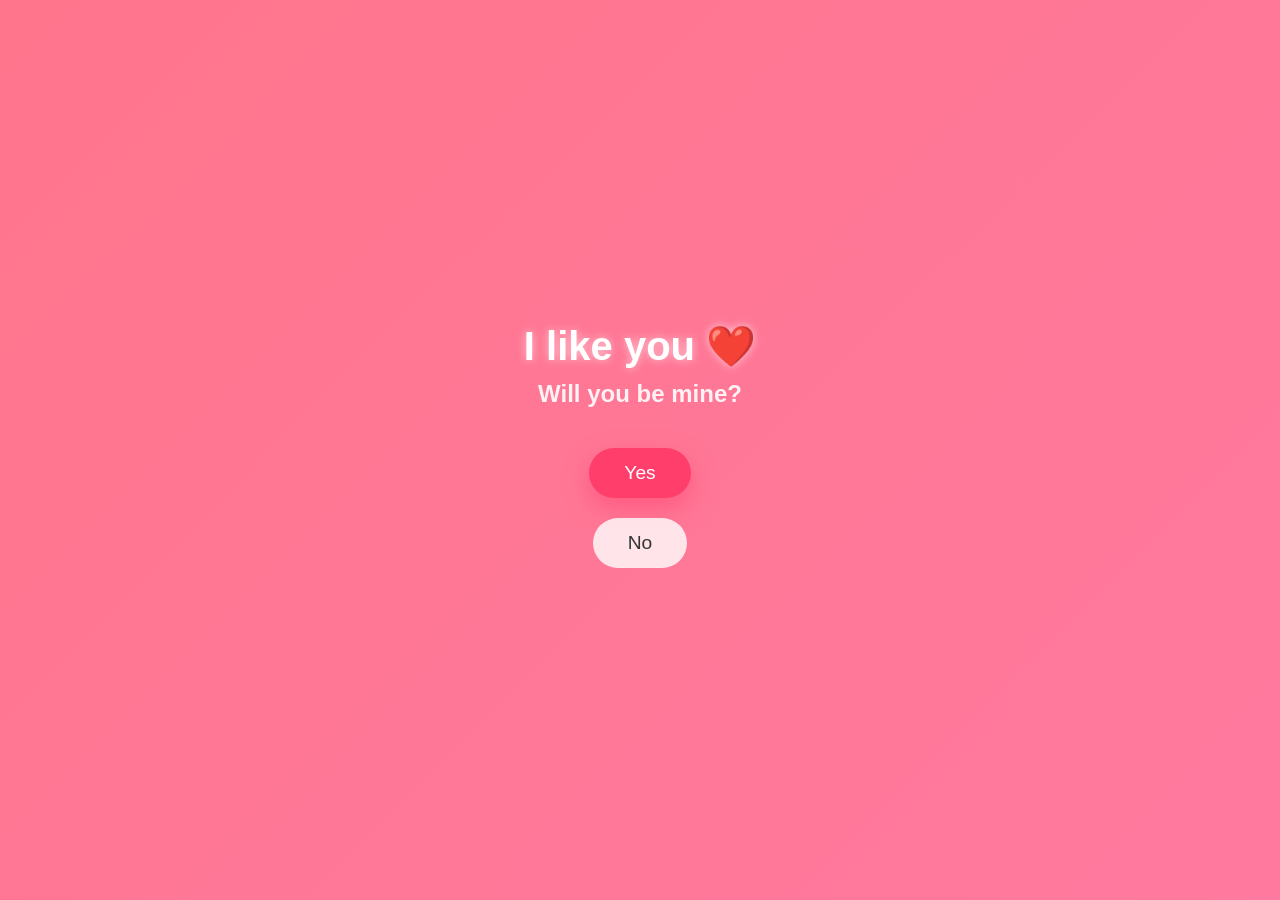
==== index.html @ da1b0029 "Add files via upload" ====
<!DOCTYPE html>
<html>
<head>
  <title>Love Confession 💖</title>
 <link rel="stylesheet" href="style.css">

</head>
<body>

  <h1>I like you ❤️</h1>
  <h2>Will you be mine?</h2>

  <button onclick="window.location.href='yes.html'">Yes</button>
  <button onclick="window.location.href='second.html'">No</button>

</body>
</html>
---- style.css ----
/* Reset */
* {
  margin: 0;
  padding: 0;
  box-sizing: border-box;
}

/* Body background */
body {
  min-height: 100vh;
  font-family: 'Segoe UI', Tahoma, sans-serif;
  background: linear-gradient(135deg, #ff758c, #ff7eb3, #fad0c4);
  background-size: 400% 400%;
  animation: gradientMove 12s ease infinite;
  display: flex;
  flex-direction: column;
  align-items: center;
  justify-content: center;
  text-align: center;
  overflow: hidden;
}

/* Animated gradient */
@keyframes gradientMove {
  0% { background-position: 0% 50%; }
  50% { background-position: 100% 50%; }
  100% { background-position: 0% 50%; }
}

/* Headings */
h1 {
  font-size: 2.5rem;
  color: #fff;
  text-shadow: 0 0 10px rgba(255,255,255,0.6);
  margin-bottom: 10px;
}

h2 {
  font-size: 1.5rem;
  color: #fff;
  opacity: 0.9;
  margin-bottom: 30px;
}

/* Buttons */
button {
  padding: 14px 35px;
  font-size: 1.2rem;
  border: none;
  border-radius: 40px;
  margin: 10px;
  cursor: pointer;
  transition: all 0.3s ease;
}

/* Yes button */
button:first-of-type {
  background: #ff3e6c;
  color: #fff;
  box-shadow: 0 10px 25px rgba(255,62,108,0.5);
}

button:first-of-type:hover {
  transform: scale(1.1);
  background: #ff1e56;
}

/* No button */
button:last-of-type {
  background: rgba(255,255,255,0.8);
  color: #333;
}

button:last-of-type:hover {
  background: #fff;
  transform: scale(1.05);
}

/* Floating hearts */
.heart {
  position: absolute;
  bottom: -20px;
  font-size: 20px;
  animation: floatUp 6s linear infinite;
}

@keyframes floatUp {
  0% {
    transform: translateY(0);
    opacity: 1;
  }
  100% {
    transform: translateY(-900px);
    opacity: 0;
  }
}

/* Mobile friendly */
@media (max-width: 600px) {
  h1 { font-size: 2rem; }
  h2 { font-size: 1.2rem; }
  button { font-size: 1rem; padding: 12px 28px; }
}
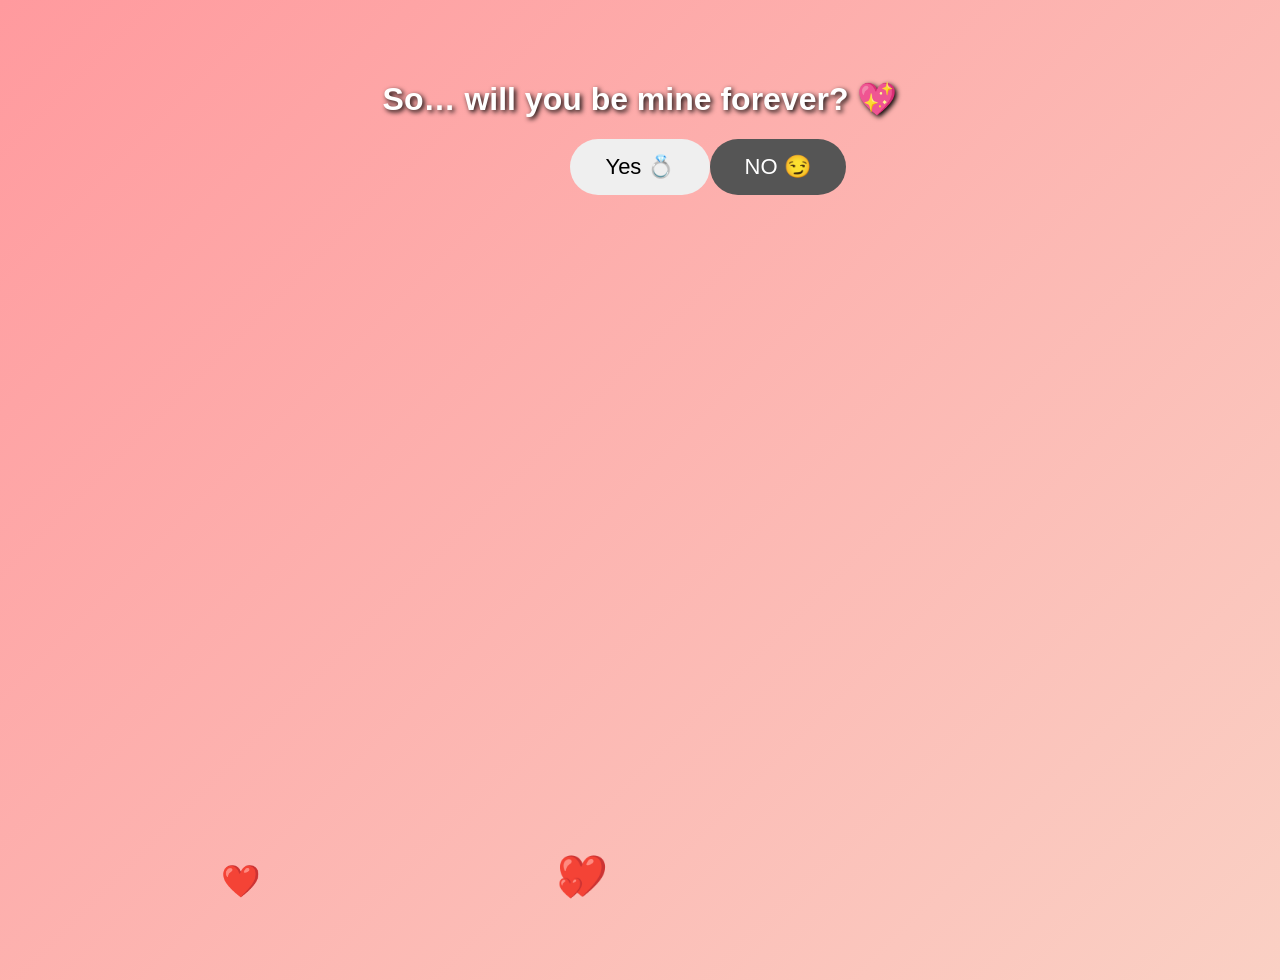
==== commit f278694e: "Rename ultimate.html to index.html" ====
--- a/index.html
+++ b/index.html
@@ -1,17 +1,104 @@
 <!DOCTYPE html>
 <html>
 <head>
-  <title>Love Confession 💖</title>
- <link rel="stylesheet" href="style.css">
+  <title>You Can Only Say Yes 💍</title>
+  <style>
+    body {
+      font-family: 'Arial', sans-serif;
+      text-align: center;
+      height: 100vh;
+      margin: 0;
+      overflow: hidden;
+      background: linear-gradient(135deg, #ff9a9e, #fad0c4);
+    }
 
+    h1 {
+      margin-top: 80px;
+      color: #fff;
+      text-shadow: 2px 2px 5px #000;
+    }
+
+    button {
+      padding: 15px 35px;
+      font-size: 22px;
+      border: none;
+      border-radius: 30px;
+      cursor: pointer;
+    }
+
+    #yes {
+      background: #ff4d6d;
+      color: white;
+      margin-top: 40px;
+    }
+
+    #no {
+      position: absolute;
+      background: #555;
+      color: white;
+    }
+
+    .heart {
+      position: absolute;
+      font-size: 20px;
+      animation: float 5s linear infinite;
+    }
+
+    @keyframes float {
+      0% { transform: translateY(0); opacity: 1; }
+      100% { transform: translateY(-800px); opacity: 0; }
+    }
+  </style>
 </head>
 <body>
 
-  <h1>I like you ❤️</h1>
-  <h2>Will you be mine?</h2>
+  <h1>So… will you be mine forever? 💖</h1>
+  
+  <button onclick="window.location.href='yes.html'">Yes 💍</button>
+  
+  <button id="no">NO 😏</button>
 
-  <button onclick="window.location.href='yes.html'">Yes</button>
-  <button onclick="window.location.href='second.html'">No</button>
+  <!-- Background music -->
+  <audio autoplay loop>
+    <source src="https://www.soundhelix.com/examples/mp3/SoundHelix-Song-1.mp3" type="audio/mpeg">
+  </audio>
+
+  <script>
+    const noBtn = document.getElementById("no");
+
+    function moveNo() {
+      const x = Math.random() * (window.innerWidth - 120);
+      const y = Math.random() * (window.innerHeight - 60);
+      noBtn.style.left = x + "px";
+      noBtn.style.top = y + "px";
+    }
+
+    noBtn.addEventListener("mouseover", moveNo);
+    noBtn.addEventListener("click", moveNo);
+
+    function sayYes() {
+      document.body.innerHTML = `
+        <h1 style="margin-top:200px; color:white;">
+          Yayyy!!! 😍❤️<br>
+          I knew it! 💕
+        </h1>
+      `;
+    }
+
+    // Floating hearts
+    setInterval(() => {
+      const heart = document.createElement("div");
+      heart.className = "heart";
+      heart.innerHTML = "❤️";
+      heart.style.left = Math.random() * window.innerWidth + "px";
+      heart.style.bottom = "0px";
+      heart.style.fontSize = Math.random() * 30 + 15 + "px";
+      document.body.appendChild(heart);
+
+      setTimeout(() => heart.remove(), 5000);
+    }, 300);
+  </script>
 
 </body>
 </html>
+
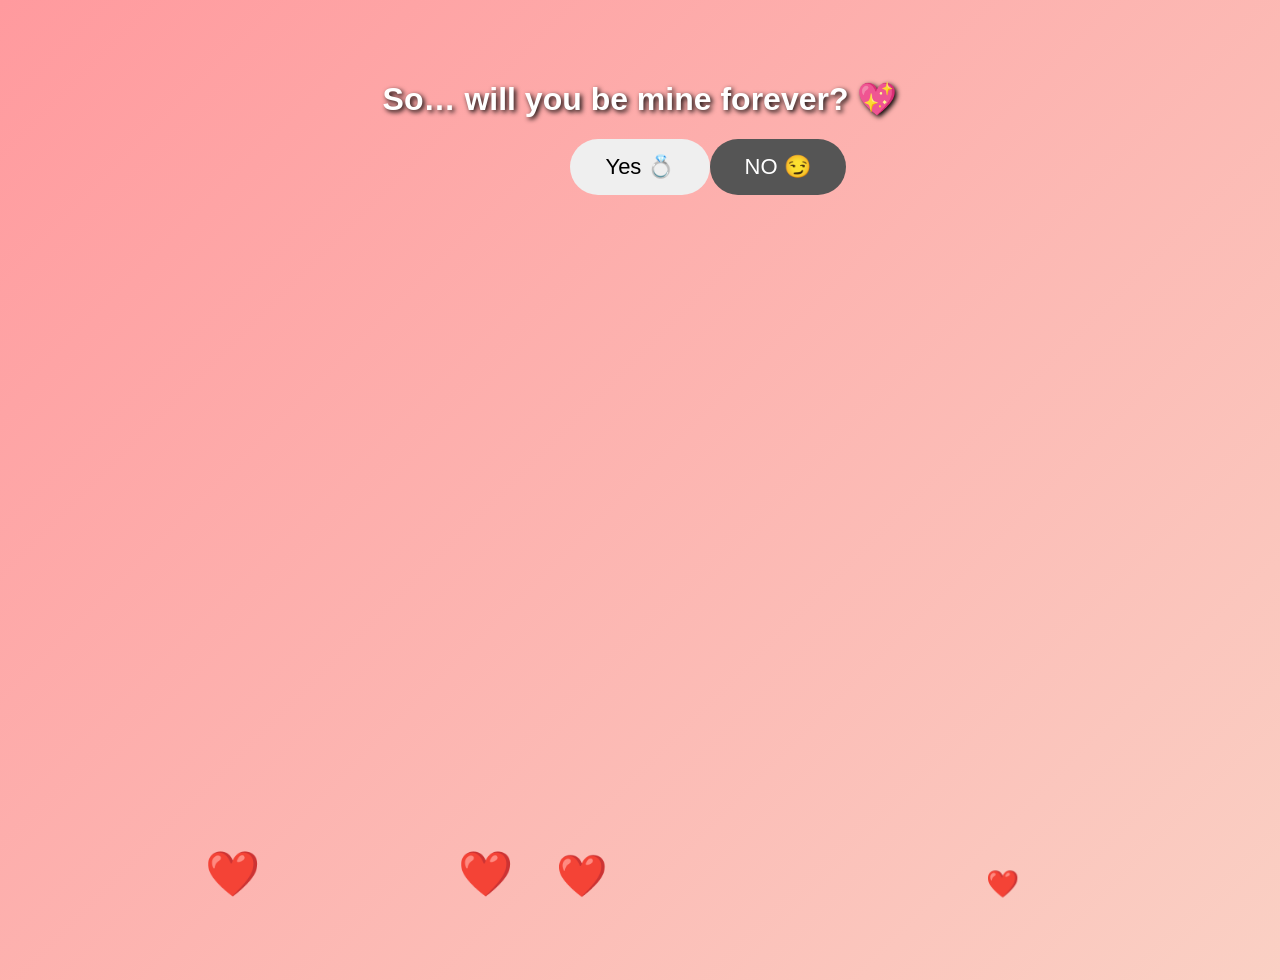
==== commit 9364a286: "Update index.html" ====
--- a/index.html
+++ b/index.html
@@ -60,7 +60,7 @@
 
   <!-- Background music -->
   <audio autoplay loop>
-    <source src="https://www.soundhelix.com/examples/mp3/SoundHelix-Song-1.mp3" type="audio/mpeg">
+    <source src="romance.mp3" type="audio/mpeg">
   </audio>
 
   <script>
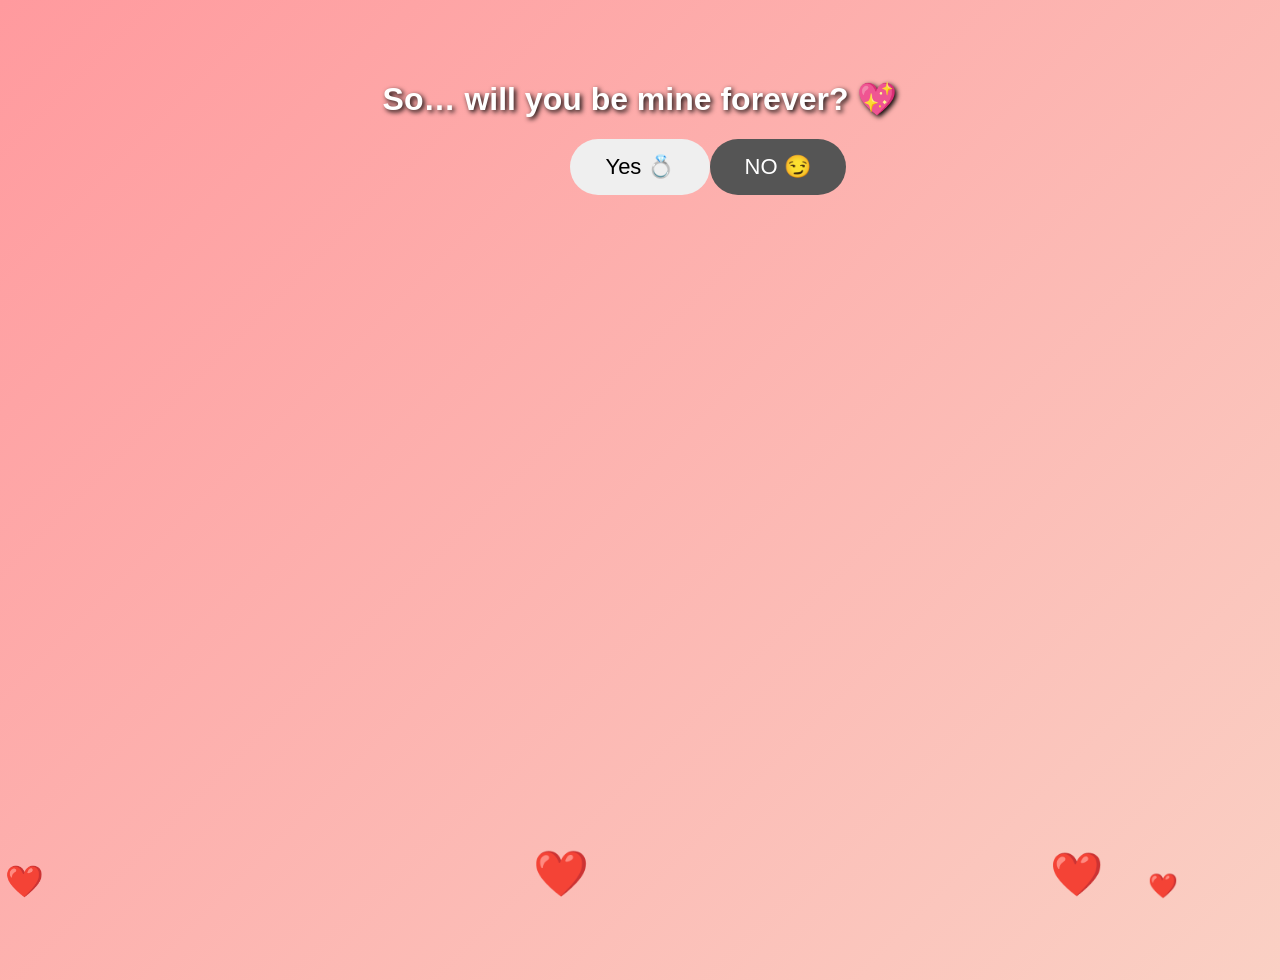
==== commit 7bf9a3ca: "Update index.html" ====
--- a/index.html
+++ b/index.html
@@ -1,6 +1,9 @@
 <!DOCTYPE html>
 <html>
 <head>
+    <meta charset="UTF-8">
+    <meta name="viewport" content="width=device-width, initial-scale=1.0">
+
   <title>You Can Only Say Yes 💍</title>
   <style>
     body {
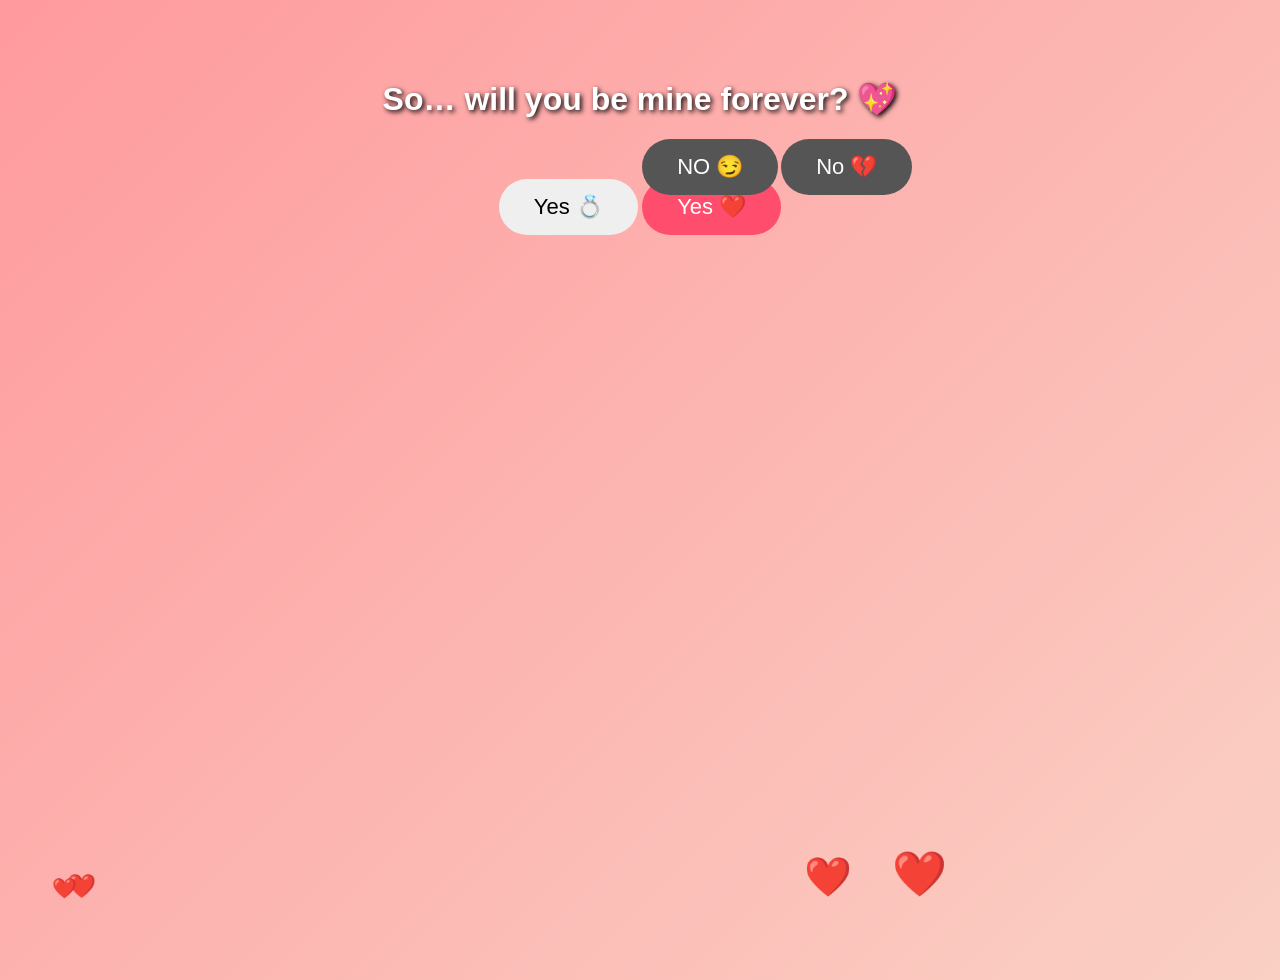
==== commit 51229131: "Update index.html" ====
--- a/index.html
+++ b/index.html
@@ -62,10 +62,28 @@
   <button id="no">NO 😏</button>
 
   <!-- Background music -->
-  <audio autoplay loop>
+ <!-- <audio autoplay loop>
     <source src="romance.mp3" type="audio/mpeg">
   </audio>
+-->
+    <audio id="bgMusic" loop>
+    <source src="romance.mp3" type="audio/mpeg">
+</audio>
 
+<button id="yes">Yes ❤️</button>
+<button id="no">No 💔</button>
+
+<script>
+const music = document.getElementById("bgMusic");
+
+function playMusic() {
+    music.play().catch(err => console.log(err));
+}
+
+document.getElementById("yes").addEventListener("click", playMusic);
+document.getElementById("no").addEventListener("click", playMusic);
+</script>
+    
   <script>
     const noBtn = document.getElementById("no");
 
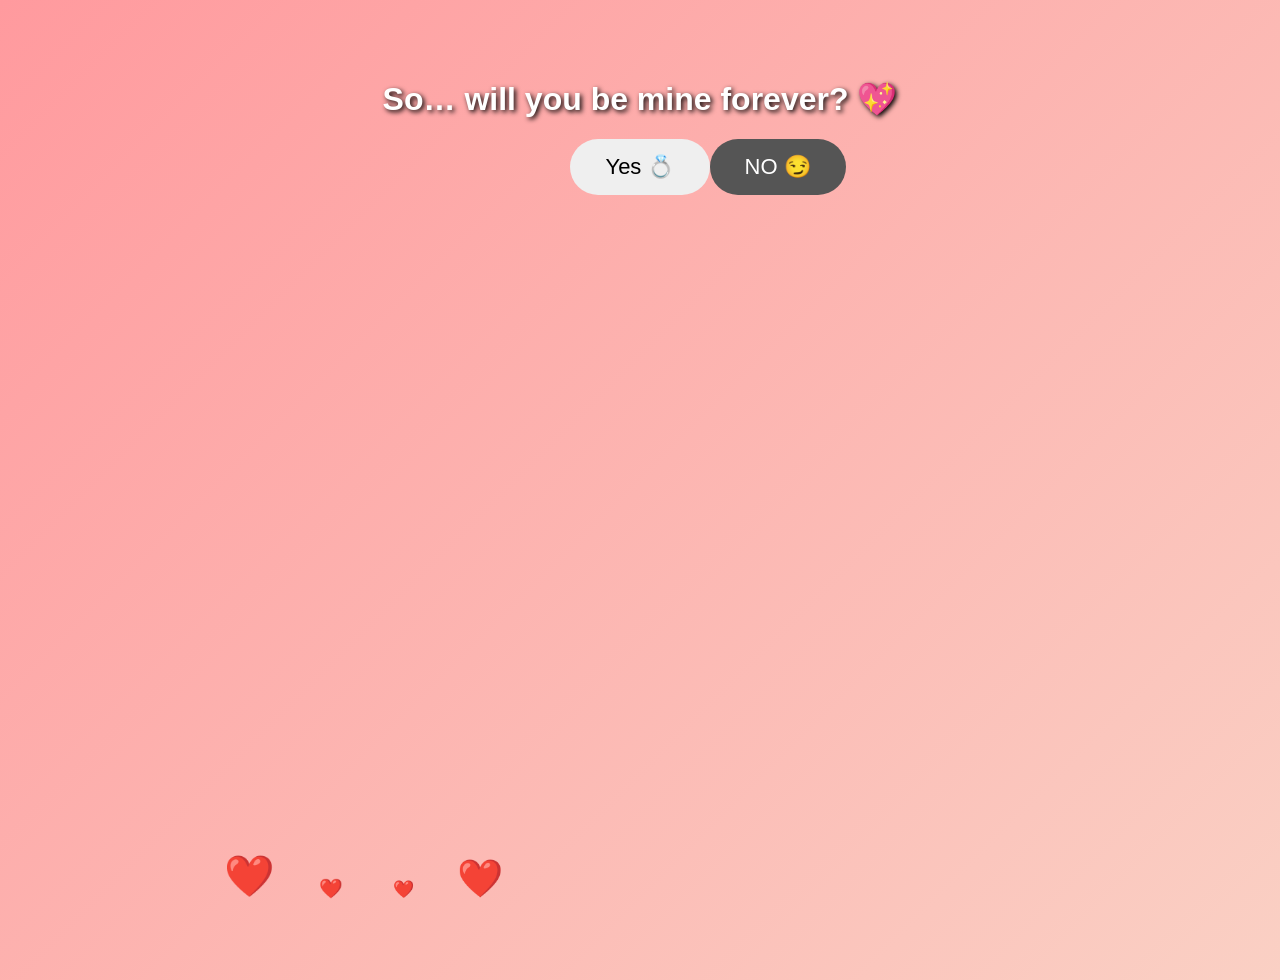
==== commit 0bcf213d: "Update index.html" ====
--- a/index.html
+++ b/index.html
@@ -69,10 +69,6 @@
     <audio id="bgMusic" loop>
     <source src="romance.mp3" type="audio/mpeg">
 </audio>
-
-<button id="yes">Yes ❤️</button>
-<button id="no">No 💔</button>
-
 <script>
 const music = document.getElementById("bgMusic");
 
